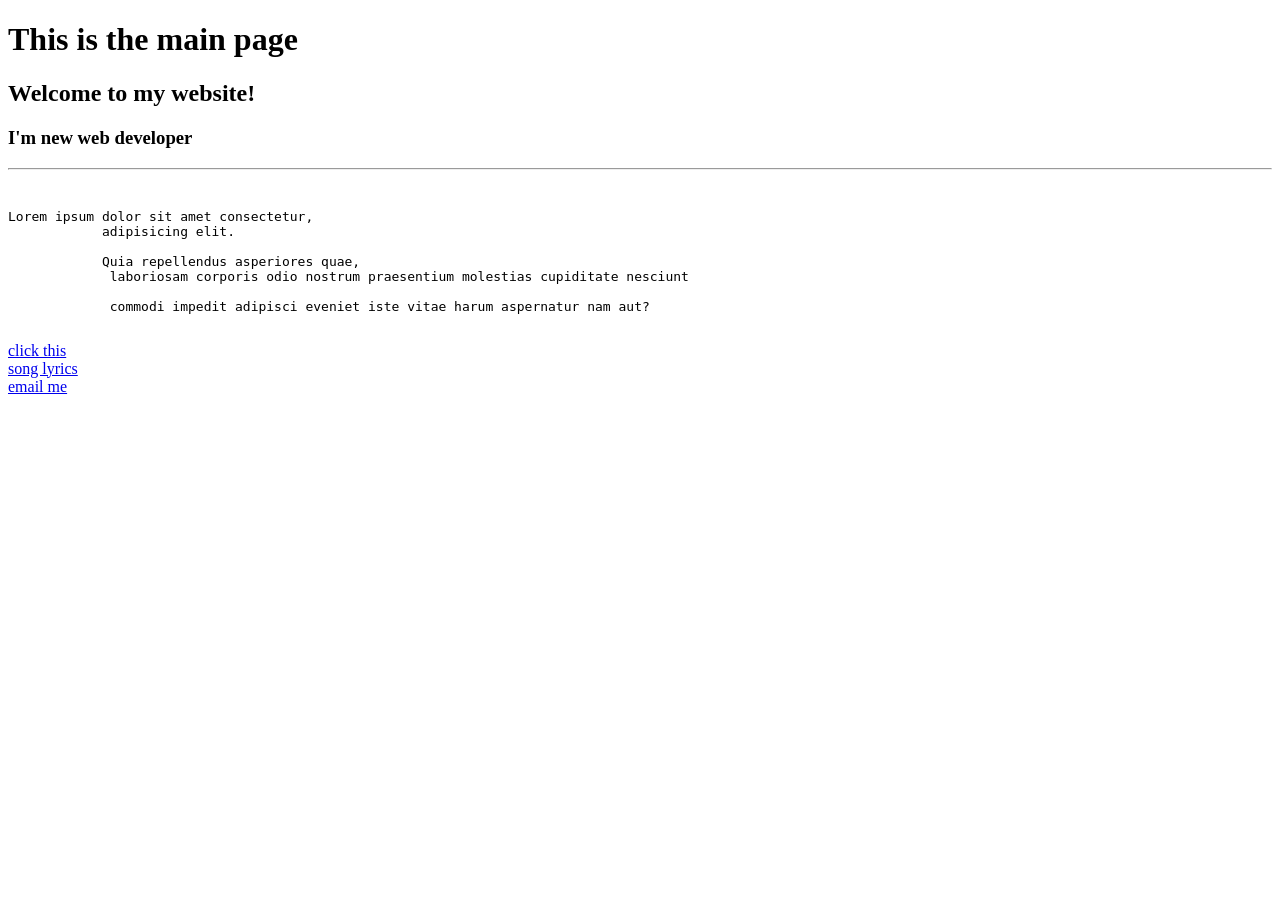
==== index.html @ 0b293fba "Fix project files and remove unnecessary executable" ====
<!DOCTYPE html>
<html>  
    <head>  
        <title>My First Web Page</title>

    </head>
    <body>
        <h1>This is the main page</h1>
        <h2>Welcome to my website!</h2>
        <h3>I'm new web developer</h3>
        <hr>
        <br>
        <pre>Lorem ipsum dolor sit amet consectetur, 
            adipisicing elit.

            Quia repellendus asperiores quae,
             laboriosam corporis odio nostrum praesentium molestias cupiditate nesciunt 

             commodi impedit adipisci eveniet iste vitae harum aspernatur nam aut?
        </pre>

    <a href="https://genius.com/Dj-snake-let-me-love-you-lyrics"
    target="_blank"
    title="It linked to the lyrics">
    click this
    </a>

    <br>

    <a href="lyrics.html">  
        song lyrics
    </a>
    
    <br>

    <a href="mailto:test@fake.com">
        email me
    </a>
    
        <!-- This is a comment -->
    </body>
</html>
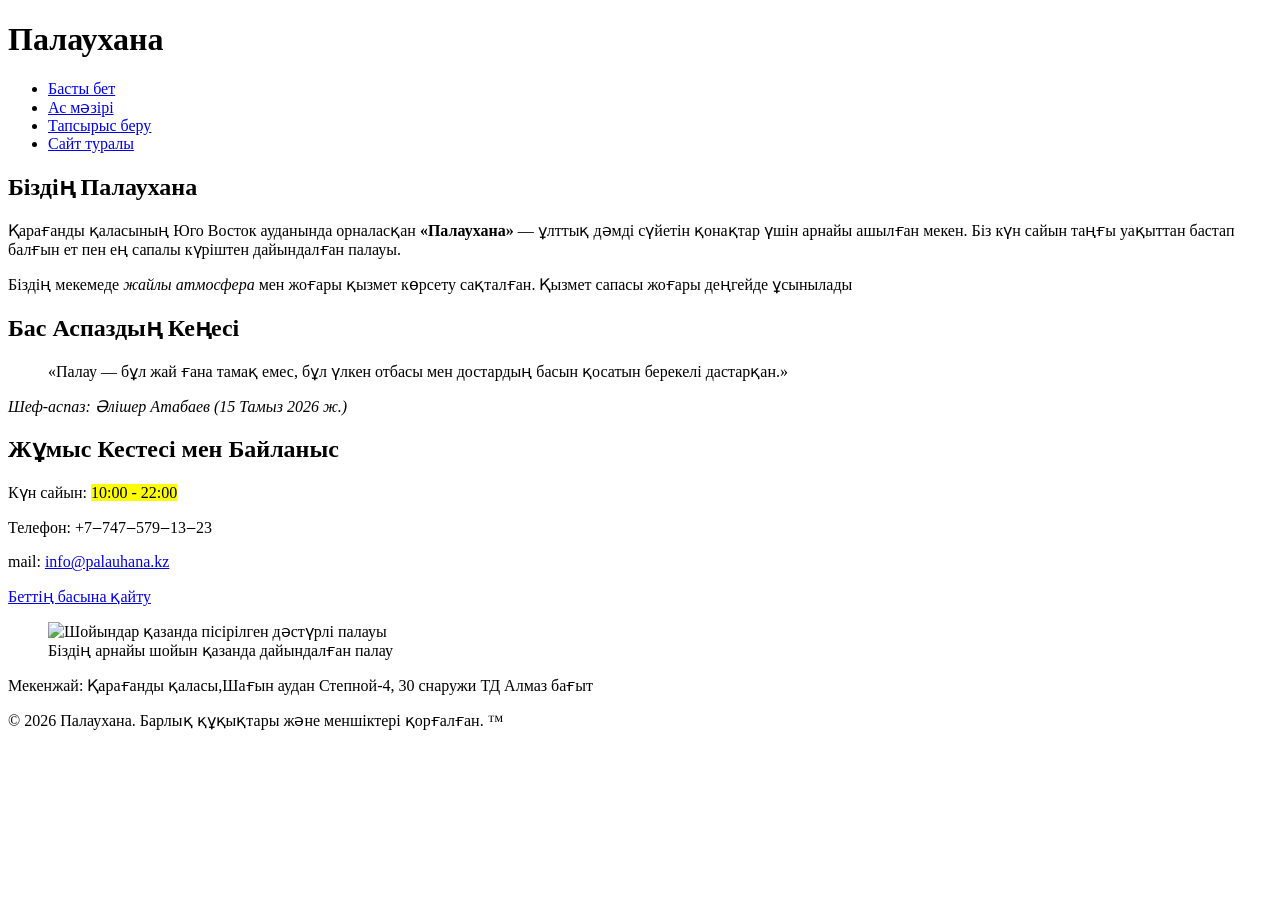
==== commit 6cb689b9: "Finalize clean project structure and primary HTML files" ====
--- a/index.html
+++ b/index.html
@@ -1,42 +1,67 @@
 <!DOCTYPE html>
-<html>  
-    <head>  
-        <title>My First Web Page</title>
+<html lang="kk">
+<head>
+    <meta charset="UTF-8">
+    <meta name="viewport" content="width=device-width, initial-scale=1.0">
+    <meta name="description" content="Қарағанды қаласындағы дәстүрлі палауханасының ресми сайты">
+    <meta name="author" content="Aiserik Yerbol">
+    <title>Палаухана — Басты бет</title>
+</head>
 
-    </head>
-    <body>
-        <h1>This is the main page</h1>
-        <h2>Welcome to my website!</h2>
-        <h3>I'm new web developer</h3>
-        <hr>
-        <br>
-        <pre>Lorem ipsum dolor sit amet consectetur, 
-            adipisicing elit.
+    
 
-            Quia repellendus asperiores quae,
-             laboriosam corporis odio nostrum praesentium molestias cupiditate nesciunt 
+<body>
 
-             commodi impedit adipisci eveniet iste vitae harum aspernatur nam aut?
-        </pre>
+    <header>
+        <h1>Палаухана</h1>
+        <nav>
+            <ul>
+                <li><a href="index.html">Басты бет</a></li>
+                <li><a href="menu.html">Ас мәзірі</a></li>
+                <li><a href="order.html">Тапсырыс беру</a></li>
+                <li><a href="colophon.html">Сайт туралы</a></li>
+            </ul>
+        </nav>
+    </header>
 
-    <a href="https://genius.com/Dj-snake-let-me-love-you-lyrics"
-    target="_blank"
-    title="It linked to the lyrics">
-    click this
-    </a>
+    <main>
+        <section id="about">
+            <h2>Біздің Палаухана</h2>
+            <p>
+                Қарағанды қаласының Юго Восток ауданында орналасқан <strong>«Палаухана»</strong> — ұлттық дәмді сүйетін қонақтар үшін арнайы ашылған мекен. Біз күн сайын таңғы уақыттан бастап балғын ет пен ең сапалы күріштен дайындалған палауы.
+            </p>
+            <p>
+                Біздің мекемеде <em>жайлы атмосфера</em> мен жоғары қызмет көрсету сақталған. Қызмет сапасы жоғары деңгейде ұсынылады
+            </p>
+        </section>
 
-    <br>
+        <article>
+            <h2>Бас Аспаздың Кеңесі</h2>
+           
+            <blockquote cite="https://palauhana.kz">
+                <p>«Палау — бұл жай ғана тамақ емес, бұл үлкен отбасы мен достардың басын қосатын берекелі дастарқан.»</p>
+            </blockquote>
+            <p><cite>Шеф-аспаз: Әлішер Атабаев (15 Тамыз 2026 ж.)</cite></p>
+        </article>
 
-    <a href="lyrics.html">  
-        song lyrics
-    </a>
-    
-    <br>
+        <aside>
+            <h2>Жұмыс Кестесі мен Байланыс</h2>
+            <p>Күн сайын: <mark>10:00 - 22:00</mark></p>
+            <p>Телефон: +7‒747‒579‒13‒23</p>
+            <p>mail: <a href="mailto:info@palauhana.kz">info@palauhana.kz</a></p>
+            <p><a href="#about">Беттің басына қайту</a></p>
+        </aside>
 
-    <a href="mailto:test@fake.com">
-        email me
-    </a>
-    
-        <!-- This is a comment -->
-    </body>
+        <figure>
+            <img src="images/palau.jpg" alt="Шойындар қазанда пісірілген дәстүрлі палауы" width="400">
+            <figcaption>Біздің арнайы шойын қазанда дайындалған палау</figcaption>
+        </figure>
+    </main>
+
+    <footer>
+        <p>Мекенжай: Қарағанды қаласы,​Шағын аудан Степной-4, 30 ​снаружи ТД Алмаз бағыт </p>
+        <p>&copy; 2026 Палаухана. Барлық құқықтары және меншіктері қорғалған. &trade;</p>
+    </footer>
+
+</body>
 </html>
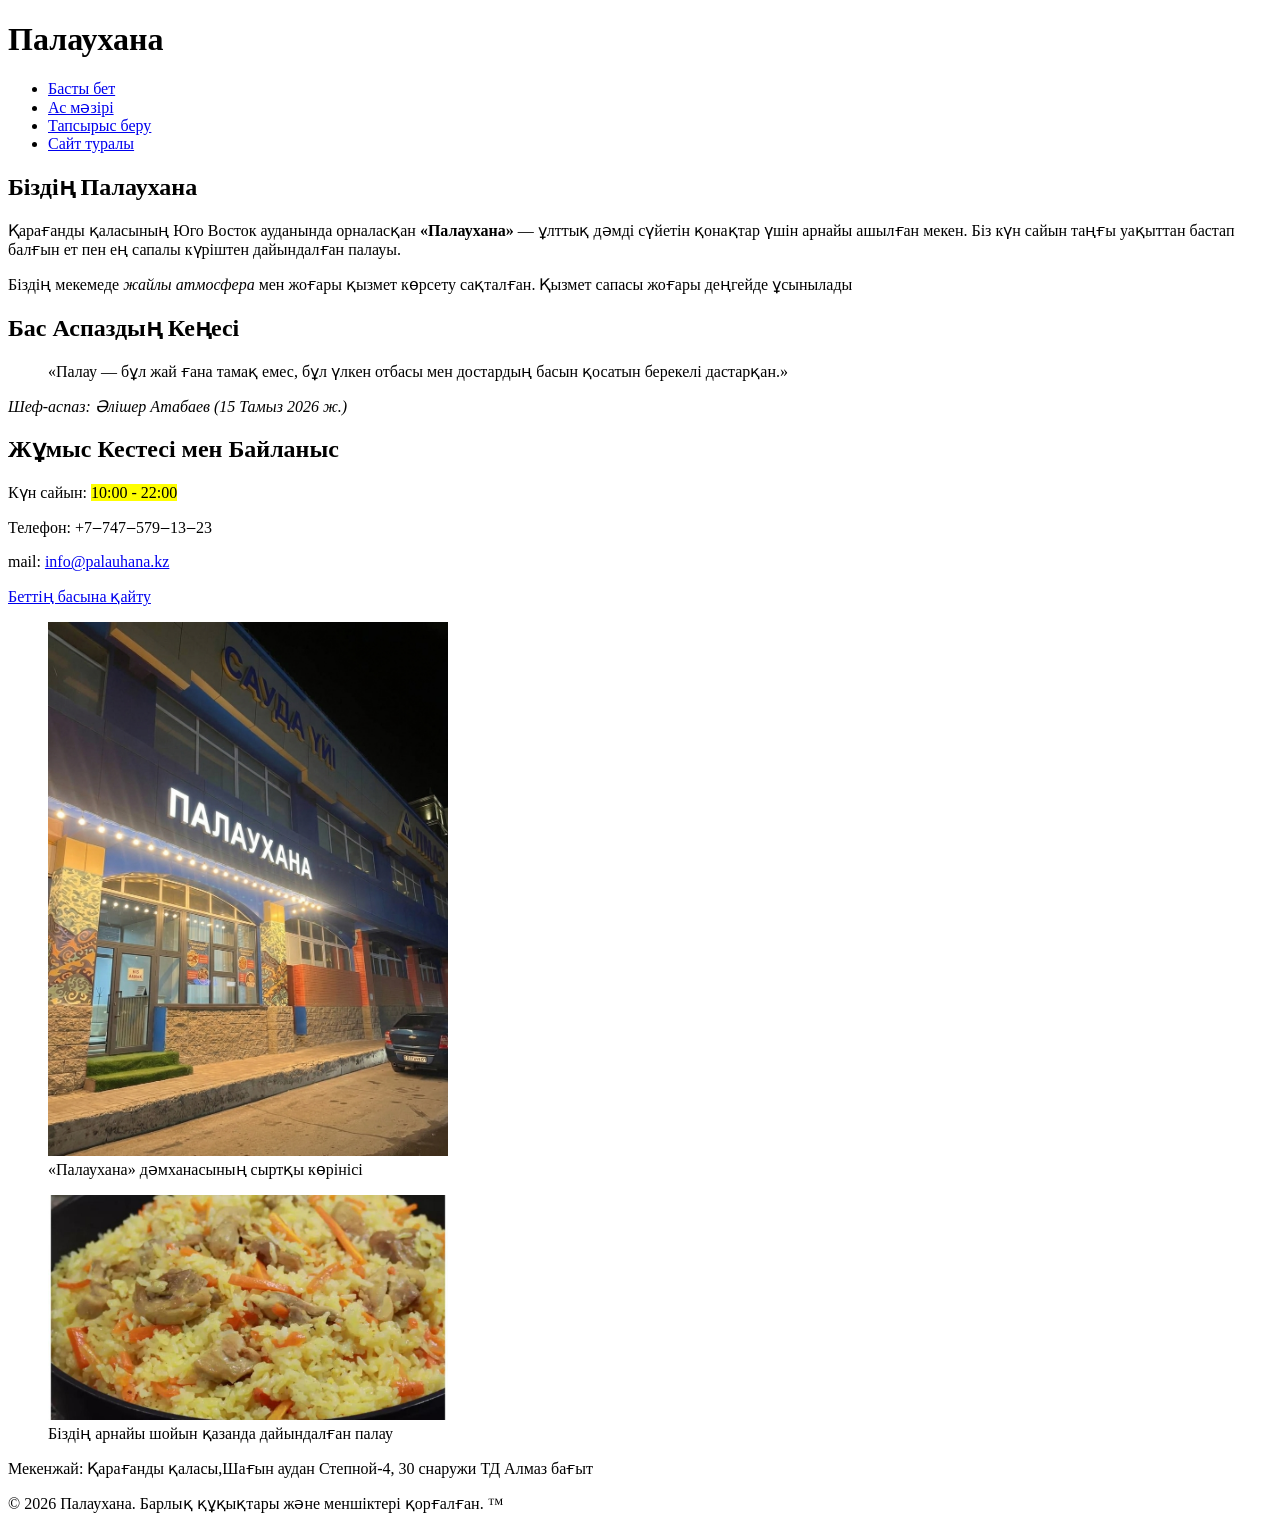
==== commit fbd2bf42: "Add images and update HTML file paths" ====
--- a/index.html
+++ b/index.html
@@ -7,8 +7,6 @@
     <meta name="author" content="Aiserik Yerbol">
     <title>Палаухана — Басты бет</title>
 </head>
-
-    
 
 <body>
 
@@ -53,7 +51,12 @@
         </aside>
 
         <figure>
-            <img src="images/palau.jpg" alt="Шойындар қазанда пісірілген дәстүрлі палауы" width="400">
+            <img src="images/outside.png" alt="Палаухана ғимаратының сыртқы көрінісі" width="400">
+            <figcaption>«Палаухана» дәмханасының сыртқы көрінісі</figcaption>
+        </figure>
+
+        <figure>
+            <img src="images/palay.jpg.jpeg" alt="Шойындар қазанда пісірілген дәстүрлі палауы" width="400">
             <figcaption>Біздің арнайы шойын қазанда дайындалған палау</figcaption>
         </figure>
     </main>
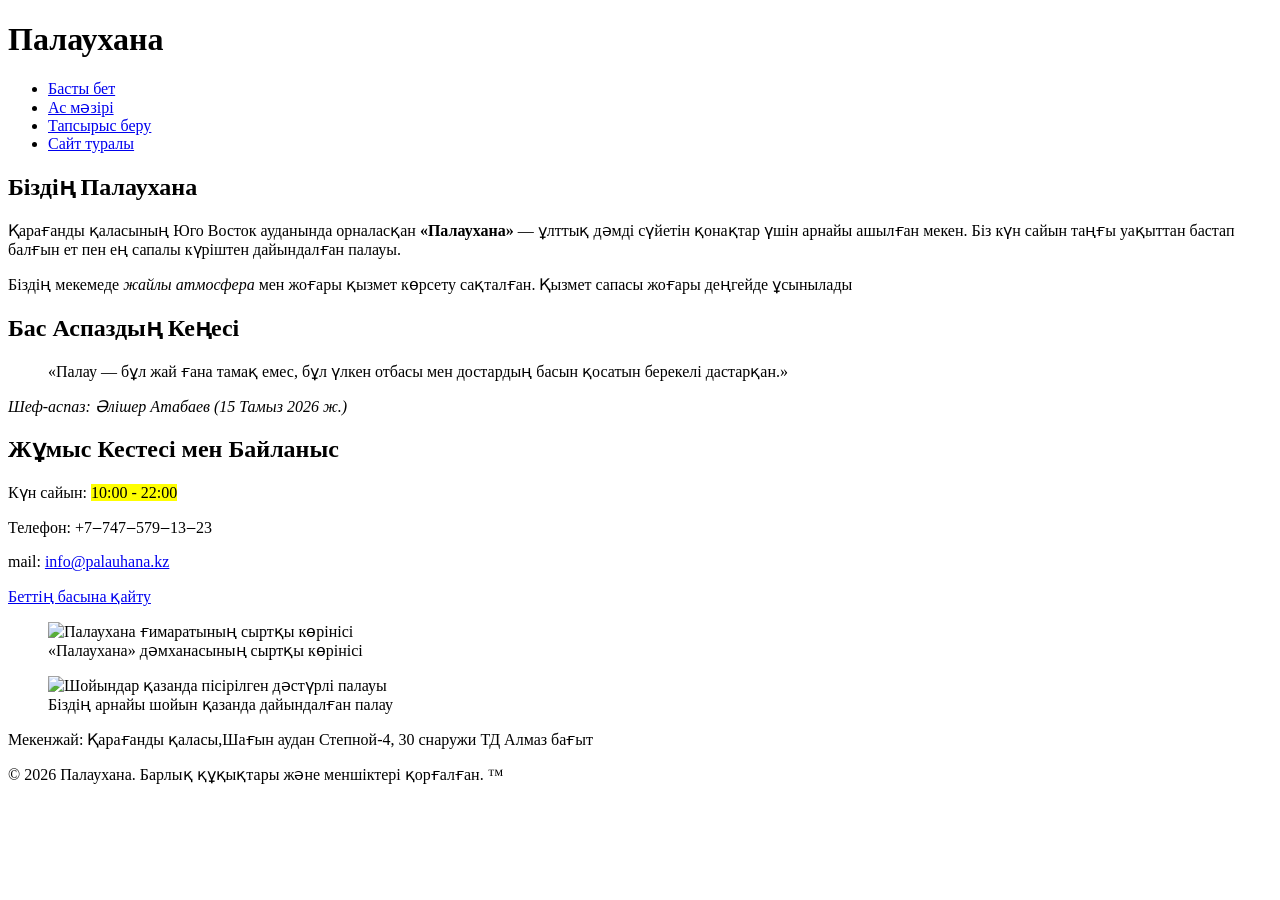
==== commit 394f5994: "Add files via upload" ====
--- a/index.html
+++ b/index.html
@@ -1,70 +1,70 @@
-<!DOCTYPE html>
-<html lang="kk">
-<head>
-    <meta charset="UTF-8">
-    <meta name="viewport" content="width=device-width, initial-scale=1.0">
-    <meta name="description" content="Қарағанды қаласындағы дәстүрлі палауханасының ресми сайты">
-    <meta name="author" content="Aiserik Yerbol">
-    <title>Палаухана — Басты бет</title>
-</head>
-
-<body>
-
-    <header>
-        <h1>Палаухана</h1>
-        <nav>
-            <ul>
-                <li><a href="index.html">Басты бет</a></li>
-                <li><a href="menu.html">Ас мәзірі</a></li>
-                <li><a href="order.html">Тапсырыс беру</a></li>
-                <li><a href="colophon.html">Сайт туралы</a></li>
-            </ul>
-        </nav>
-    </header>
-
-    <main>
-        <section id="about">
-            <h2>Біздің Палаухана</h2>
-            <p>
-                Қарағанды қаласының Юго Восток ауданында орналасқан <strong>«Палаухана»</strong> — ұлттық дәмді сүйетін қонақтар үшін арнайы ашылған мекен. Біз күн сайын таңғы уақыттан бастап балғын ет пен ең сапалы күріштен дайындалған палауы.
-            </p>
-            <p>
-                Біздің мекемеде <em>жайлы атмосфера</em> мен жоғары қызмет көрсету сақталған. Қызмет сапасы жоғары деңгейде ұсынылады
-            </p>
-        </section>
-
-        <article>
-            <h2>Бас Аспаздың Кеңесі</h2>
-           
-            <blockquote cite="https://palauhana.kz">
-                <p>«Палау — бұл жай ғана тамақ емес, бұл үлкен отбасы мен достардың басын қосатын берекелі дастарқан.»</p>
-            </blockquote>
-            <p><cite>Шеф-аспаз: Әлішер Атабаев (15 Тамыз 2026 ж.)</cite></p>
-        </article>
-
-        <aside>
-            <h2>Жұмыс Кестесі мен Байланыс</h2>
-            <p>Күн сайын: <mark>10:00 - 22:00</mark></p>
-            <p>Телефон: +7‒747‒579‒13‒23</p>
-            <p>mail: <a href="mailto:info@palauhana.kz">info@palauhana.kz</a></p>
-            <p><a href="#about">Беттің басына қайту</a></p>
-        </aside>
-
-        <figure>
-            <img src="images/outside.png" alt="Палаухана ғимаратының сыртқы көрінісі" width="400">
-            <figcaption>«Палаухана» дәмханасының сыртқы көрінісі</figcaption>
-        </figure>
-
-        <figure>
-            <img src="images/palay.jpg.jpeg" alt="Шойындар қазанда пісірілген дәстүрлі палауы" width="400">
-            <figcaption>Біздің арнайы шойын қазанда дайындалған палау</figcaption>
-        </figure>
-    </main>
-
-    <footer>
-        <p>Мекенжай: Қарағанды қаласы,​Шағын аудан Степной-4, 30 ​снаружи ТД Алмаз бағыт </p>
-        <p>&copy; 2026 Палаухана. Барлық құқықтары және меншіктері қорғалған. &trade;</p>
-    </footer>
-
-</body>
+<!DOCTYPE html>
+<html lang="kk">
+<head>
+    <meta charset="UTF-8">
+    <meta name="viewport" content="width=device-width, initial-scale=1.0">
+    <meta name="description" content="Қарағанды қаласындағы дәстүрлі палауханасының ресми сайты">
+    <meta name="author" content="Aiserik Yerbol">
+    <title>Палаухана — Басты бет</title>
+</head>
+
+<body>
+
+    <header>
+        <h1>Палаухана</h1>
+        <nav>
+            <ul>
+                <li><a href="index.html">Басты бет</a></li>
+                <li><a href="menu.html">Ас мәзірі</a></li>
+                <li><a href="order.html">Тапсырыс беру</a></li>
+                <li><a href="colophon.html">Сайт туралы</a></li>
+            </ul>
+        </nav>
+    </header>
+
+    <main>
+        <section id="about">
+            <h2>Біздің Палаухана</h2>
+            <p>
+                Қарағанды қаласының Юго Восток ауданында орналасқан <strong>«Палаухана»</strong> — ұлттық дәмді сүйетін қонақтар үшін арнайы ашылған мекен. Біз күн сайын таңғы уақыттан бастап балғын ет пен ең сапалы күріштен дайындалған палауы.
+            </p>
+            <p>
+                Біздің мекемеде <em>жайлы атмосфера</em> мен жоғары қызмет көрсету сақталған. Қызмет сапасы жоғары деңгейде ұсынылады
+            </p>
+        </section>
+
+        <article>
+            <h2>Бас Аспаздың Кеңесі</h2>
+           
+            <blockquote cite="https://palauhana.kz">
+                <p>«Палау — бұл жай ғана тамақ емес, бұл үлкен отбасы мен достардың басын қосатын берекелі дастарқан.»</p>
+            </blockquote>
+            <p><cite>Шеф-аспаз: Әлішер Атабаев (15 Тамыз 2026 ж.)</cite></p>
+        </article>
+
+        <aside>
+            <h2>Жұмыс Кестесі мен Байланыс</h2>
+            <p>Күн сайын: <mark>10:00 - 22:00</mark></p>
+            <p>Телефон: +7‒747‒579‒13‒23</p>
+            <p>mail: <a href="mailto:info@palauhana.kz">info@palauhana.kz</a></p>
+            <p><a href="#about">Беттің басына қайту</a></p>
+        </aside>
+
+        <figure>
+            <img src="images/outside.png" alt="Палаухана ғимаратының сыртқы көрінісі" width="400">
+            <figcaption>«Палаухана» дәмханасының сыртқы көрінісі</figcaption>
+        </figure>
+
+        <figure>
+            <img src="images/palay.jpg.jpeg" alt="Шойындар қазанда пісірілген дәстүрлі палауы" width="400">
+            <figcaption>Біздің арнайы шойын қазанда дайындалған палау</figcaption>
+        </figure>
+    </main>
+
+    <footer>
+        <p>Мекенжай: Қарағанды қаласы,​Шағын аудан Степной-4, 30 ​снаружи ТД Алмаз бағыт </p>
+        <p>&copy; 2026 Палаухана. Барлық құқықтары және меншіктері қорғалған. &trade;</p>
+    </footer>
+
+</body>
 </html>
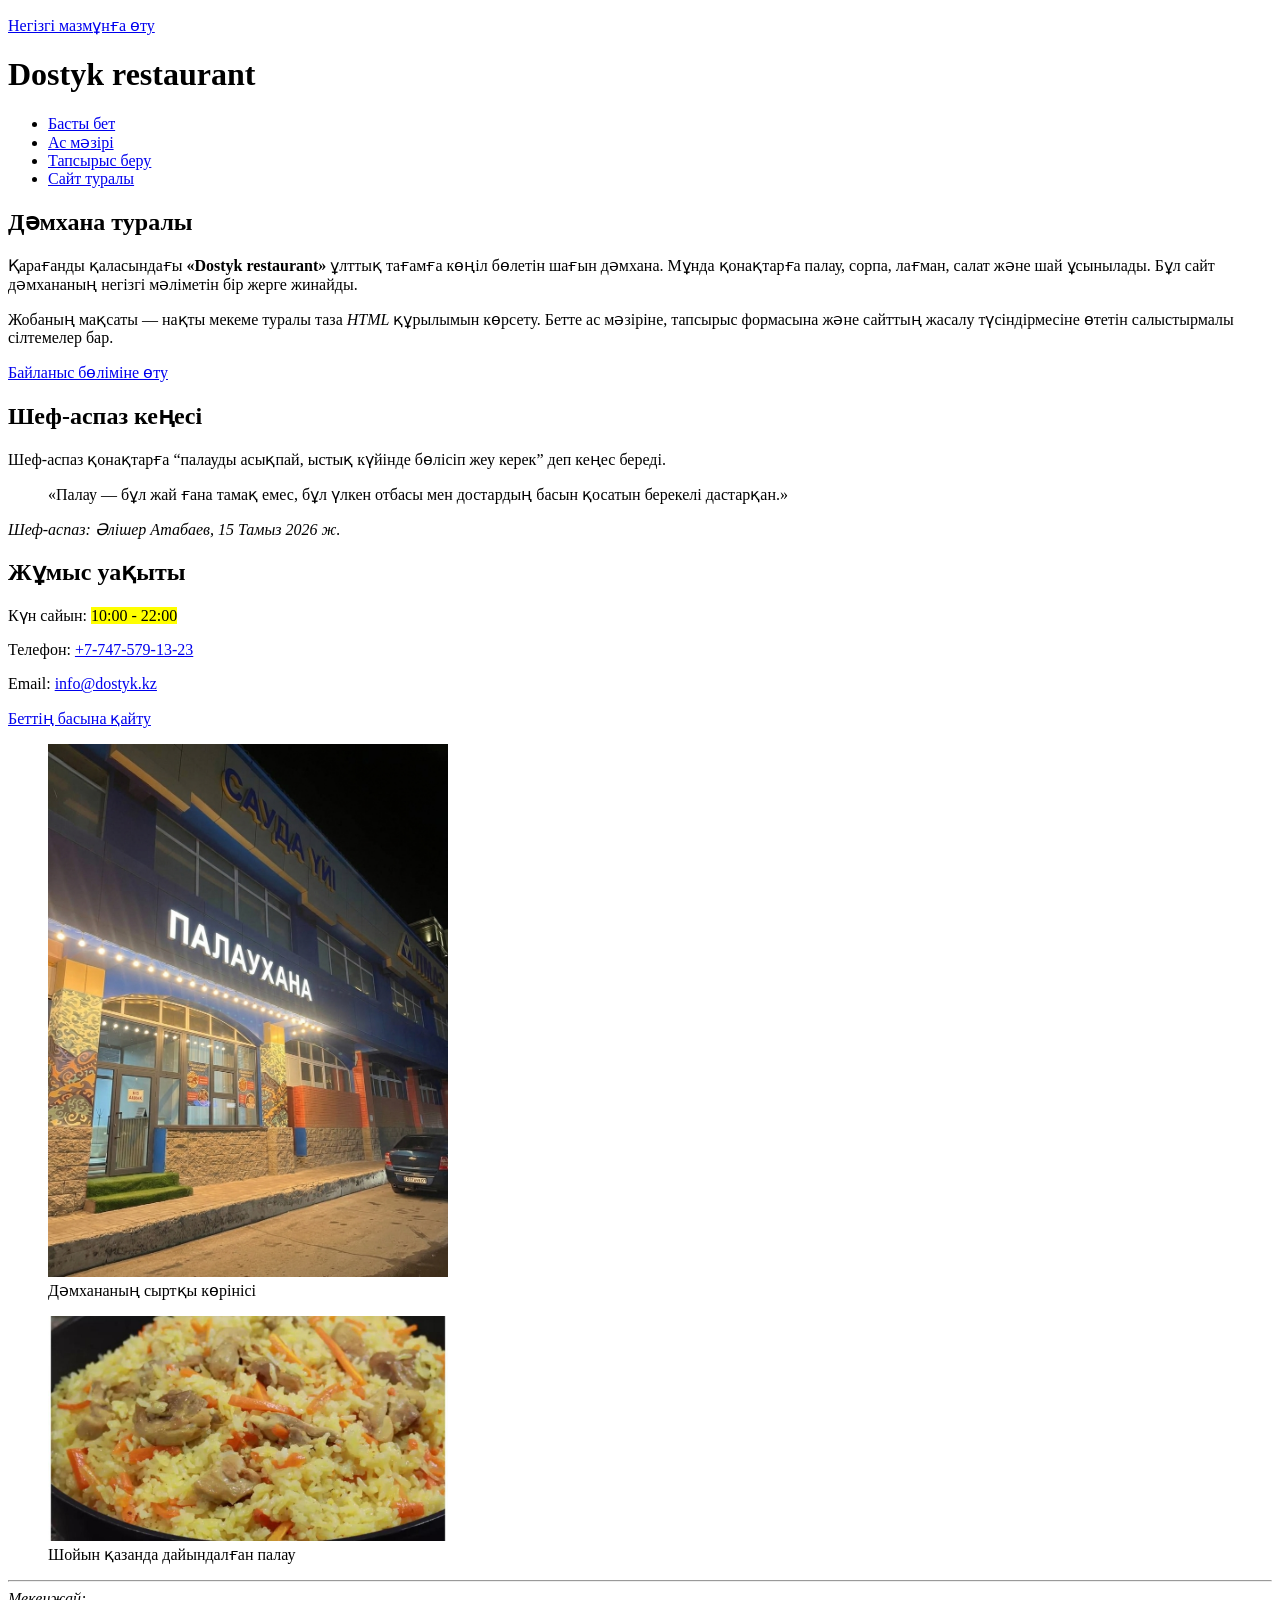
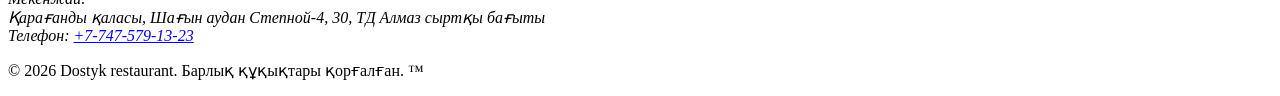
==== commit a86c53a8: "Improve HTML project structure" ====
--- a/index.html
+++ b/index.html
@@ -1,70 +1,80 @@
-<!DOCTYPE html>
-<html lang="kk">
-<head>
-    <meta charset="UTF-8">
-    <meta name="viewport" content="width=device-width, initial-scale=1.0">
-    <meta name="description" content="Қарағанды қаласындағы дәстүрлі палауханасының ресми сайты">
-    <meta name="author" content="Aiserik Yerbol">
-    <title>Палаухана — Басты бет</title>
-</head>
-
-<body>
-
-    <header>
-        <h1>Палаухана</h1>
-        <nav>
-            <ul>
-                <li><a href="index.html">Басты бет</a></li>
-                <li><a href="menu.html">Ас мәзірі</a></li>
-                <li><a href="order.html">Тапсырыс беру</a></li>
-                <li><a href="colophon.html">Сайт туралы</a></li>
-            </ul>
-        </nav>
-    </header>
-
-    <main>
-        <section id="about">
-            <h2>Біздің Палаухана</h2>
-            <p>
-                Қарағанды қаласының Юго Восток ауданында орналасқан <strong>«Палаухана»</strong> — ұлттық дәмді сүйетін қонақтар үшін арнайы ашылған мекен. Біз күн сайын таңғы уақыттан бастап балғын ет пен ең сапалы күріштен дайындалған палауы.
-            </p>
-            <p>
-                Біздің мекемеде <em>жайлы атмосфера</em> мен жоғары қызмет көрсету сақталған. Қызмет сапасы жоғары деңгейде ұсынылады
-            </p>
-        </section>
-
-        <article>
-            <h2>Бас Аспаздың Кеңесі</h2>
-           
-            <blockquote cite="https://palauhana.kz">
-                <p>«Палау — бұл жай ғана тамақ емес, бұл үлкен отбасы мен достардың басын қосатын берекелі дастарқан.»</p>
-            </blockquote>
-            <p><cite>Шеф-аспаз: Әлішер Атабаев (15 Тамыз 2026 ж.)</cite></p>
-        </article>
-
-        <aside>
-            <h2>Жұмыс Кестесі мен Байланыс</h2>
-            <p>Күн сайын: <mark>10:00 - 22:00</mark></p>
-            <p>Телефон: +7‒747‒579‒13‒23</p>
-            <p>mail: <a href="mailto:info@palauhana.kz">info@palauhana.kz</a></p>
-            <p><a href="#about">Беттің басына қайту</a></p>
-        </aside>
-
-        <figure>
-            <img src="images/outside.png" alt="Палаухана ғимаратының сыртқы көрінісі" width="400">
-            <figcaption>«Палаухана» дәмханасының сыртқы көрінісі</figcaption>
-        </figure>
-
-        <figure>
-            <img src="images/palay.jpg.jpeg" alt="Шойындар қазанда пісірілген дәстүрлі палауы" width="400">
-            <figcaption>Біздің арнайы шойын қазанда дайындалған палау</figcaption>
-        </figure>
-    </main>
-
-    <footer>
-        <p>Мекенжай: Қарағанды қаласы,​Шағын аудан Степной-4, 30 ​снаружи ТД Алмаз бағыт </p>
-        <p>&copy; 2026 Палаухана. Барлық құқықтары және меншіктері қорғалған. &trade;</p>
-    </footer>
-
-</body>
-</html>+<!DOCTYPE html>
+<html lang="kk">
+<!-- Author: Aiserik Yerbol -->
+<head>
+    <meta charset="UTF-8">
+    <meta name="viewport" content="width=device-width, initial-scale=1.0">
+    <meta name="description" content="Қарағанды қаласындағы Dostyk restaurant туралы басты бет">
+    <meta name="author" content="Aiserik Yerbol">
+    <title>Dostyk restaurant — Басты бет</title>
+</head>
+
+<body>
+    <p><a href="#main-content">Негізгі мазмұнға өту</a></p>
+
+    <header>
+        <h1>Dostyk restaurant</h1>
+        <!-- The navigation repeats on every page because the project is opened as local files, not through a server. -->
+        <nav aria-label="Негізгі навигация">
+            <ul>
+                <li><a href="index.html" aria-current="page">Басты бет</a></li>
+                <li><a href="menu.html">Ас мәзірі</a></li>
+                <li><a href="order.html">Тапсырыс беру</a></li>
+                <li><a href="colophon.html">Сайт туралы</a></li>
+            </ul>
+        </nav>
+    </header>
+
+    <main id="main-content">
+        <section id="about">
+            <h2>Дәмхана туралы</h2>
+            <p>
+                Қарағанды қаласындағы <strong>«Dostyk restaurant»</strong> ұлттық тағамға көңіл бөлетін шағын дәмхана. Мұнда қонақтарға палау, сорпа, лағман, салат және шай ұсынылады. Бұл сайт дәмхананың негізгі мәліметін бір жерге жинайды.
+            </p>
+            <p>
+                Жобаның мақсаты — нақты мекеме туралы таза <em>HTML</em> құрылымын көрсету. Бетте ас мәзіріне, тапсырыс формасына және сайттың жасалу түсіндірмесіне өтетін салыстырмалы сілтемелер бар.
+            </p>
+            <p><a href="#contact">Байланыс бөліміне өту</a></p>
+        </section>
+
+        <article>
+            <h2>Шеф-аспаз кеңесі</h2>
+            <p>Шеф-аспаз қонақтарға <q>палауды асықпай, ыстық күйінде бөлісіп жеу керек</q> деп кеңес береді.</p>
+            <blockquote cite="https://Dostyk.kz">
+                <p>«Палау — бұл жай ғана тамақ емес, бұл үлкен отбасы мен достардың басын қосатын берекелі дастарқан.»</p>
+            </blockquote>
+            <p><cite>Шеф-аспаз: Әлішер Атабаев, 15 Тамыз 2026 ж.</cite></p>
+        </article>
+
+        <!-- Contact information is an aside because it supports the page but is not the main story. -->
+        <aside id="contact">
+            <h2>Жұмыс уақыты</h2>
+            <p>Күн сайын: <mark><time datetime="10:00">10:00</time> - <time datetime="22:00">22:00</time></mark></p>
+            <p>Телефон: <a href="tel:+77475791323">+7-747-579-13-23</a></p>
+            <p>Email: <a href="mailto:info@dostyk.kz">info@dostyk.kz</a></p>
+            <p><a href="#about">Беттің басына қайту</a></p>
+        </aside>
+
+        <figure>
+            <img src="images/outside.jpg" alt="Dostyk restaurant ғимаратының сыртқы көрінісі" width="400" height="533">
+            <figcaption>Дәмхананың сыртқы көрінісі</figcaption>
+        </figure>
+
+        <figure>
+            <img src="images/palay.jpg" alt="Шойын қазанда пісірілген дәстүрлі палау" width="400" height="225" loading="lazy">
+            <figcaption>Шойын қазанда дайындалған палау</figcaption>
+        </figure>
+    </main>
+
+    <hr>
+
+    <footer>
+        <address>
+            Мекенжай:<br>
+            Қарағанды қаласы, Шағын аудан Степной-4, 30, ТД Алмаз сыртқы бағыты<br>
+            Телефон: <a href="tel:+77475791323">+7-747-579-13-23</a>
+        </address>
+        <p>&copy; 2026 Dostyk restaurant. Барлық құқықтары қорғалған. &trade;</p>
+    </footer>
+</body>
+</html>
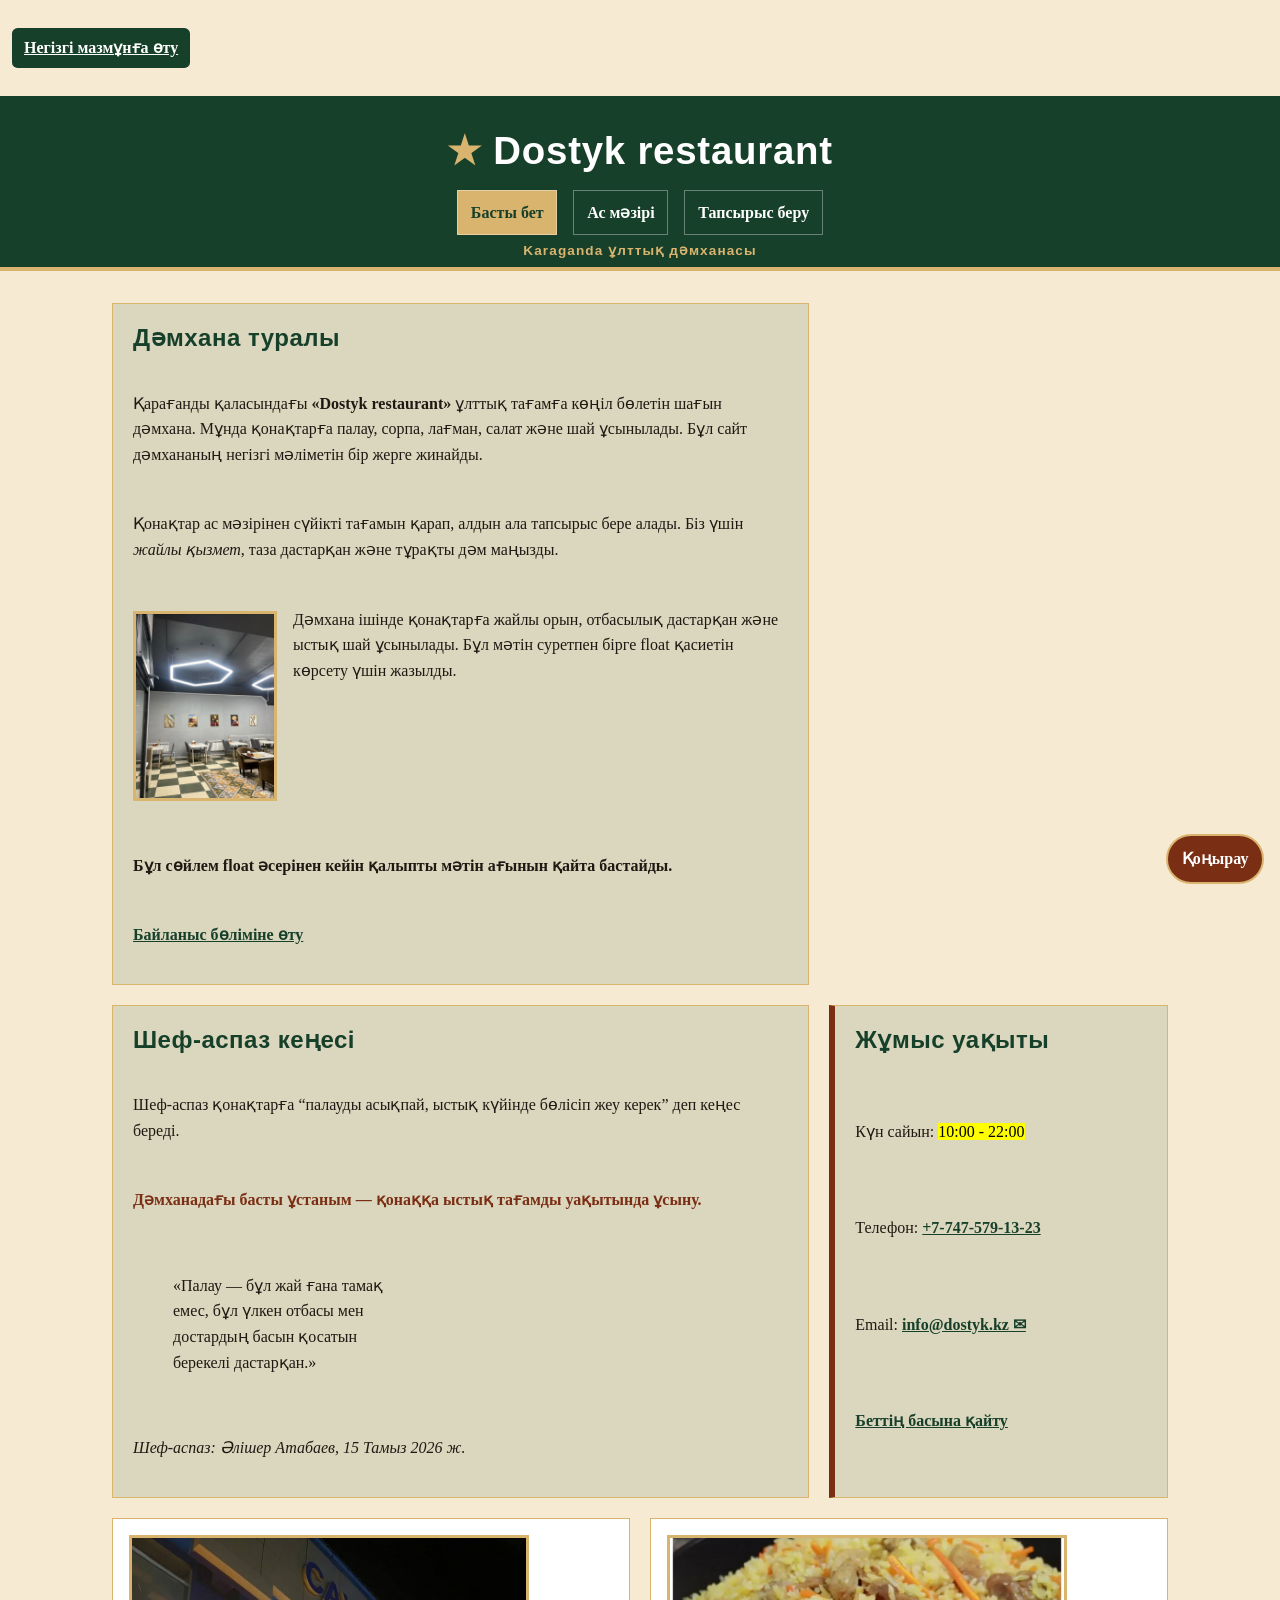
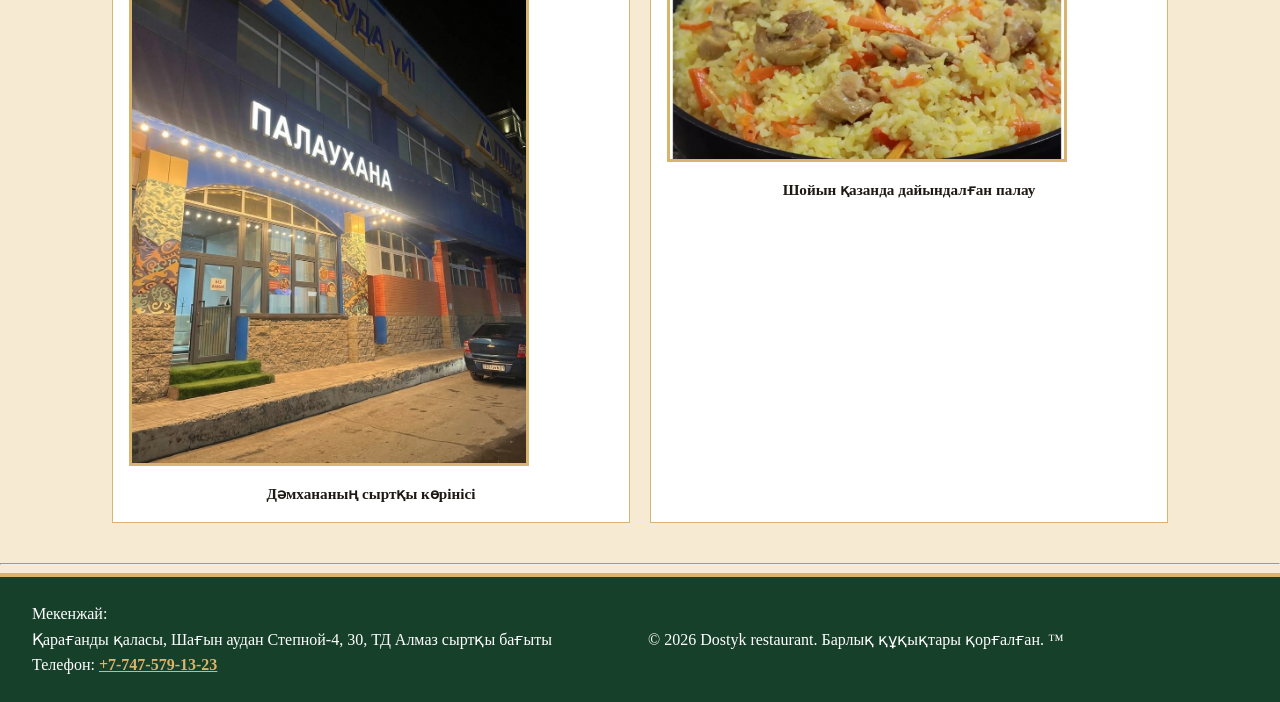
==== commit 187710f0: "Complete assignment 2 CSS update" ====
--- a/index.html
+++ b/index.html
@@ -6,40 +6,56 @@
     <meta name="viewport" content="width=device-width, initial-scale=1.0">
     <meta name="description" content="Қарағанды қаласындағы Dostyk restaurant туралы басты бет">
     <meta name="author" content="Aiserik Yerbol">
+    <link rel="stylesheet" href="css/base.css">
+    <link rel="stylesheet" href="css/aiserik.css">
+    <!-- Internal style exists only to demonstrate the cascade; it overrides the external .cascade-demo color on this page. -->
+    <style>
+        .cascade-demo {
+            color: #7a2e13;
+        }
+    </style>
     <title>Dostyk restaurant — Басты бет</title>
 </head>
 
 <body>
-    <p><a href="#main-content">Негізгі мазмұнға өту</a></p>
+    <p><a class="skip-link" href="#main-content">Негізгі мазмұнға өту</a></p>
+    <a class="fixed-call" href="tel:+77475791323">Қоңырау</a>
 
-    <header>
-        <h1>Dostyk restaurant</h1>
+    <header class="site-header">
+        <h1 class="site-title">Dostyk restaurant</h1>
+        <p class="site-tagline">Karaganda ұлттық дәмханасы</p>
         <!-- The navigation repeats on every page because the project is opened as local files, not through a server. -->
-        <nav aria-label="Негізгі навигация">
+        <nav class="site-nav" aria-label="Негізгі навигация">
             <ul>
                 <li><a href="index.html" aria-current="page">Басты бет</a></li>
                 <li><a href="menu.html">Ас мәзірі</a></li>
                 <li><a href="order.html">Тапсырыс беру</a></li>
-                <li><a href="colophon.html">Сайт туралы</a></li>
             </ul>
         </nav>
     </header>
 
-    <main id="main-content">
-        <section id="about">
+    <!-- This id is unique because the skip link needs exactly one landing point on the page. -->
+    <main id="main-content" class="page-shell">
+        <section id="about" class="page-section intro-grid">
             <h2>Дәмхана туралы</h2>
             <p>
                 Қарағанды қаласындағы <strong>«Dostyk restaurant»</strong> ұлттық тағамға көңіл бөлетін шағын дәмхана. Мұнда қонақтарға палау, сорпа, лағман, салат және шай ұсынылады. Бұл сайт дәмхананың негізгі мәліметін бір жерге жинайды.
             </p>
             <p>
-                Жобаның мақсаты — нақты мекеме туралы таза <em>HTML</em> құрылымын көрсету. Бетте ас мәзіріне, тапсырыс формасына және сайттың жасалу түсіндірмесіне өтетін салыстырмалы сілтемелер бар.
+                Қонақтар ас мәзірінен сүйікті тағамын қарап, алдын ала тапсырыс бере алады. Біз үшін <em>жайлы қызмет</em>, таза дастарқан және тұрақты дәм маңызды.
             </p>
+            <p class="float-story">
+                <img class="story-photo" src="images/interior.jpg" alt="Dostyk restaurant ішкі көрінісінен шағын сурет" width="180" height="240">
+                Дәмхана ішінде қонақтарға жайлы орын, отбасылық дастарқан және ыстық шай ұсынылады. Бұл мәтін суретпен бірге float қасиетін көрсету үшін жазылды.
+            </p>
+            <p class="clear-float">Бұл сөйлем float әсерінен кейін қалыпты мәтін ағынын қайта бастайды.</p>
             <p><a href="#contact">Байланыс бөліміне өту</a></p>
         </section>
 
-        <article>
+        <article class="page-section quote-card">
             <h2>Шеф-аспаз кеңесі</h2>
             <p>Шеф-аспаз қонақтарға <q>палауды асықпай, ыстық күйінде бөлісіп жеу керек</q> деп кеңес береді.</p>
+            <p class="cascade-demo">Дәмханадағы басты ұстаным — қонаққа ыстық тағамды уақытында ұсыну.</p>
             <blockquote cite="https://Dostyk.kz">
                 <p>«Палау — бұл жай ғана тамақ емес, бұл үлкен отбасы мен достардың басын қосатын берекелі дастарқан.»</p>
             </blockquote>
@@ -47,7 +63,8 @@
         </article>
 
         <!-- Contact information is an aside because it supports the page but is not the main story. -->
-        <aside id="contact">
+        <!-- This id is unique because same-page contact links must jump to one exact aside. -->
+        <aside id="contact" class="page-section opening-hours">
             <h2>Жұмыс уақыты</h2>
             <p>Күн сайын: <mark><time datetime="10:00">10:00</time> - <time datetime="22:00">22:00</time></mark></p>
             <p>Телефон: <a href="tel:+77475791323">+7-747-579-13-23</a></p>
@@ -55,12 +72,12 @@
             <p><a href="#about">Беттің басына қайту</a></p>
         </aside>
 
-        <figure>
+        <figure class="media-card featured-card">
             <img src="images/outside.jpg" alt="Dostyk restaurant ғимаратының сыртқы көрінісі" width="400" height="533">
             <figcaption>Дәмхананың сыртқы көрінісі</figcaption>
         </figure>
 
-        <figure>
+        <figure class="media-card">
             <img src="images/palay.jpg" alt="Шойын қазанда пісірілген дәстүрлі палау" width="400" height="225" loading="lazy">
             <figcaption>Шойын қазанда дайындалған палау</figcaption>
         </figure>
@@ -68,8 +85,8 @@
 
     <hr>
 
-    <footer>
-        <address>
+    <footer class="site-footer">
+        <address class="contact-block">
             Мекенжай:<br>
             Қарағанды қаласы, Шағын аудан Степной-4, 30, ТД Алмаз сыртқы бағыты<br>
             Телефон: <a href="tel:+77475791323">+7-747-579-13-23</a>
--- a/css/base.css
+++ b/css/base.css
@@ -0,0 +1,246 @@
+/*
+Palette:
+#f7ead2 - warm paper background for the restaurant theme.
+#17402a - deep green for navigation and headings.
+#7a2e13 - clay accent inspired by cooked food and tea.
+#d9b46f - soft gold for borders and highlights.
+rgba(23, 64, 42, 0.12) - transparent green for quiet panels.
+*/
+
+* {
+    box-sizing: border-box;
+}
+
+html {
+    font-family: Georgia, "Times New Roman", serif;
+    font-size: 16px;
+    line-height: 1.5;
+}
+
+body {
+    margin: 0;
+    padding: 0;
+    background: #f7ead2;
+    color: rgb(31, 25, 19);
+    font-family: Georgia, "Times New Roman", serif;
+    font-size: 1rem;
+    font-weight: 400;
+    line-height: 1.6;
+    letter-spacing: 0;
+}
+
+h1,
+h2,
+h3 {
+    color: #17402a;
+    font-family: "Trebuchet MS", Verdana, Arial, sans-serif;
+    font-weight: 700;
+    line-height: 1.2;
+    letter-spacing: 0.02em;
+}
+
+h2 + p {
+    margin-top: 0.35rem;
+}
+
+a {
+    color: #17402a;
+    font-weight: 700;
+}
+
+a:hover,
+a:focus {
+    color: #7a2e13;
+    outline: 2px solid #d9b46f;
+    outline-offset: 3px;
+}
+
+img {
+    max-width: 100%;
+    height: auto;
+    border: 3px solid #d9b46f;
+}
+
+.skip-link {
+    display: inline-block;
+    margin: 0.75rem;
+    padding: 0.45rem 0.75rem;
+    background: #17402a;
+    color: white;
+    border-radius: 0.35rem;
+}
+
+/* position: fixed keeps the phone action visible while the page scrolls. */
+.fixed-call {
+    position: fixed;
+    right: 1rem;
+    bottom: 1rem;
+    z-index: 10;
+    padding: 0.65rem 0.85rem;
+    background: #7a2e13;
+    color: white;
+    border: 2px solid #d9b46f;
+    border-radius: 999px;
+    text-decoration: none;
+}
+
+/* position: relative creates the containing block for the absolute tagline. */
+.site-header {
+    position: relative;
+    display: flex;
+    flex-direction: column;
+    align-items: center;
+    justify-content: center;
+    gap: 1rem;
+    padding: 2rem;
+    border-bottom: 4px solid #d9b46f;
+    background: #17402a;
+    color: white;
+    text-align: center;
+}
+
+.site-title {
+    margin: 0;
+    color: white;
+    font-size: 2.4rem;
+}
+
+.site-title::before {
+    content: "★ ";
+    color: #d9b46f;
+}
+
+/* Centering technique 1: absolute positioning with transform fits the small header label. */
+.site-tagline {
+    position: absolute;
+    left: 50%;
+    bottom: 0.35rem;
+    transform: translateX(-50%);
+    margin: 0;
+    font-family: "Trebuchet MS", Verdana, Arial, sans-serif;
+    font-size: 0.85rem;
+    font-weight: 700;
+    letter-spacing: 0.08em;
+    color: #d9b46f;
+}
+
+.site-nav > ul {
+    display: flex;
+    flex-direction: row;
+    justify-content: center;
+    align-items: center;
+    gap: 1rem;
+    margin: 0;
+    padding: 0;
+    list-style: none;
+}
+
+.site-nav a {
+    display: inline-block;
+    padding: 0.55rem 0.8rem;
+    color: white;
+    border: 1px solid rgba(255, 255, 255, 0.35);
+    text-decoration: none;
+}
+
+.site-nav a[aria-current="page"] {
+    background: #d9b46f;
+    color: #17402a;
+}
+
+/* Centering technique 2: margin auto keeps the main content column centered. */
+.page-shell {
+    max-width: 1120px;
+    margin: 0 auto;
+    padding: 2rem;
+}
+
+/* Grid suits the page shell because sections and figures can span different column widths cleanly. */
+.page-shell {
+    display: grid;
+    grid-template-columns: repeat(12, minmax(0, 1fr));
+    gap: 1.25rem;
+}
+
+/* position: static is the default; it is stated here to show normal document flow for content sections. */
+.page-section {
+    position: static;
+    display: grid;
+    grid-template-columns: repeat(2, minmax(0, 1fr));
+    gap: 0.75rem 1rem;
+    grid-column: span 12;
+    padding: 1.25rem;
+    background: rgba(23, 64, 42, 0.12);
+    border: 1px solid #d9b46f;
+}
+
+/* Grid suits content sections because headings, notes, forms, and tables need predictable two-column alignment. */
+.page-section > h2,
+.page-section > p,
+.page-section > table,
+.page-section > form,
+.page-section > ol,
+.page-section > dl {
+    grid-column: 1 / -1;
+}
+
+.media-card {
+    grid-column: span 6;
+    margin: 0;
+    padding: 1rem;
+    background: white;
+    border: 1px solid #d9b46f;
+}
+
+.featured-card {
+    grid-column: span 6;
+}
+
+.media-card figcaption {
+    margin-top: 0.5rem;
+    text-align: center;
+    font-size: 0.95rem;
+    font-weight: 700;
+}
+
+.opening-hours {
+    grid-column: span 4;
+}
+
+#contact {
+    border-left: 6px solid #7a2e13;
+}
+
+.quote-card {
+    grid-column: span 8;
+}
+
+/* Margin collapse note: section padding prevents the first heading margin from collapsing outside the card. */
+.page-section > :first-child {
+    margin-top: 0;
+}
+
+.site-footer {
+    display: flex;
+    flex-direction: row;
+    flex-wrap: wrap;
+    justify-content: space-between;
+    align-items: center;
+    gap: 1rem;
+    padding: 1.5rem 2rem;
+    background: #17402a;
+    color: white;
+    border-top: 4px solid #d9b46f;
+}
+
+.site-footer > * {
+    flex: 1 1 18rem;
+}
+
+.site-footer a {
+    color: #d9b46f;
+}
+
+.contact-block {
+    font-style: normal;
+}
--- a/css/aiserik.css
+++ b/css/aiserik.css
@@ -0,0 +1,170 @@
+/* Personal stylesheet for Aiserik Yerbol. */
+
+.intro-grid {
+    grid-column: span 8;
+}
+
+.float-story {
+    overflow: auto;
+}
+
+.story-photo {
+    float: left;
+    width: 9rem;
+    margin: 0.25rem 1rem 0.5rem 0;
+}
+
+/* Without clear, this paragraph could slide beside the floated photo above it. */
+.clear-float {
+    clear: both;
+    font-weight: 700;
+}
+
+.menu-layout {
+    grid-column: span 12;
+}
+
+.menu-table {
+    width: 100%;
+    border-collapse: collapse;
+    background: white;
+}
+
+.menu-table caption {
+    padding: 0.75rem;
+    color: #17402a;
+    font-weight: 700;
+    text-align: left;
+}
+
+.menu-table th,
+.menu-table td {
+    padding: 0.55rem 0.65rem;
+    border: 1px solid #d9b46f;
+    text-align: left;
+}
+
+.menu-table thead th {
+    background: #17402a;
+    color: white;
+}
+
+.menu-table tbody tr:nth-child(even) {
+    background: rgba(23, 64, 42, 0.08);
+}
+
+.category-panel {
+    grid-column: span 7;
+}
+
+.category-panel ol {
+    display: flex;
+    flex-wrap: wrap;
+    gap: 1rem;
+    padding-left: 1.5rem;
+}
+
+.category-panel li {
+    flex: 1 1 12rem;
+}
+
+.menu-photo {
+    grid-column: span 5;
+}
+
+.order-layout {
+    align-items: start;
+}
+
+.form-card {
+    grid-column: span 8;
+    background: white;
+    border-color: #d9b46f;
+}
+
+.form-card fieldset {
+    margin: 1rem 0;
+    padding: 1rem;
+    border: 2px solid #d9b46f;
+}
+
+.form-card legend {
+    color: #17402a;
+    font-weight: 700;
+}
+
+.form-card input,
+.form-card select,
+.form-card textarea {
+    width: min(100%, 28rem);
+    padding: 0.55rem;
+    border: 1px solid #7a2e13;
+    font: inherit;
+}
+
+.form-card input[type="radio"],
+.form-card input[type="checkbox"] {
+    width: auto;
+}
+
+input[type="submit"],
+input[type="reset"] {
+    width: auto;
+    cursor: pointer;
+}
+
+.primary-action {
+    background: #17402a;
+    color: white;
+}
+
+.secondary-action {
+    background: #f7ead2;
+    color: #17402a;
+}
+
+.notice-card {
+    grid-column: span 4;
+    border-color: #7a2e13;
+}
+
+.promo-code {
+    padding: 0.15rem 0.35rem;
+    background: #d9b46f;
+    color: #17402a;
+    font-weight: 700;
+    letter-spacing: 0.03em;
+}
+
+/* Specificity 0-1-0: this targets the order form card, but it loses to the next rule. */
+.form-card {
+    border-color: #d9b46f;
+}
+
+/* Specificity 1-1-0: this wins because an id plus a class is more specific. */
+#order-form.form-card {
+    border-color: #7a2e13;
+}
+
+.file-summary {
+    display: grid;
+    place-items: center;
+    grid-column: span 6;
+    padding: 1rem;
+    border: 1px dashed #7a2e13;
+}
+
+/* Centering technique 3: grid place-items centers the short file facts both ways. */
+.file-summary p {
+    margin: 0.25rem;
+    text-align: center;
+}
+
+.cascade-demo {
+    color: #17402a;
+    font-weight: 700;
+}
+
+a[href^="mailto:"]::after {
+    content: " ✉";
+}
